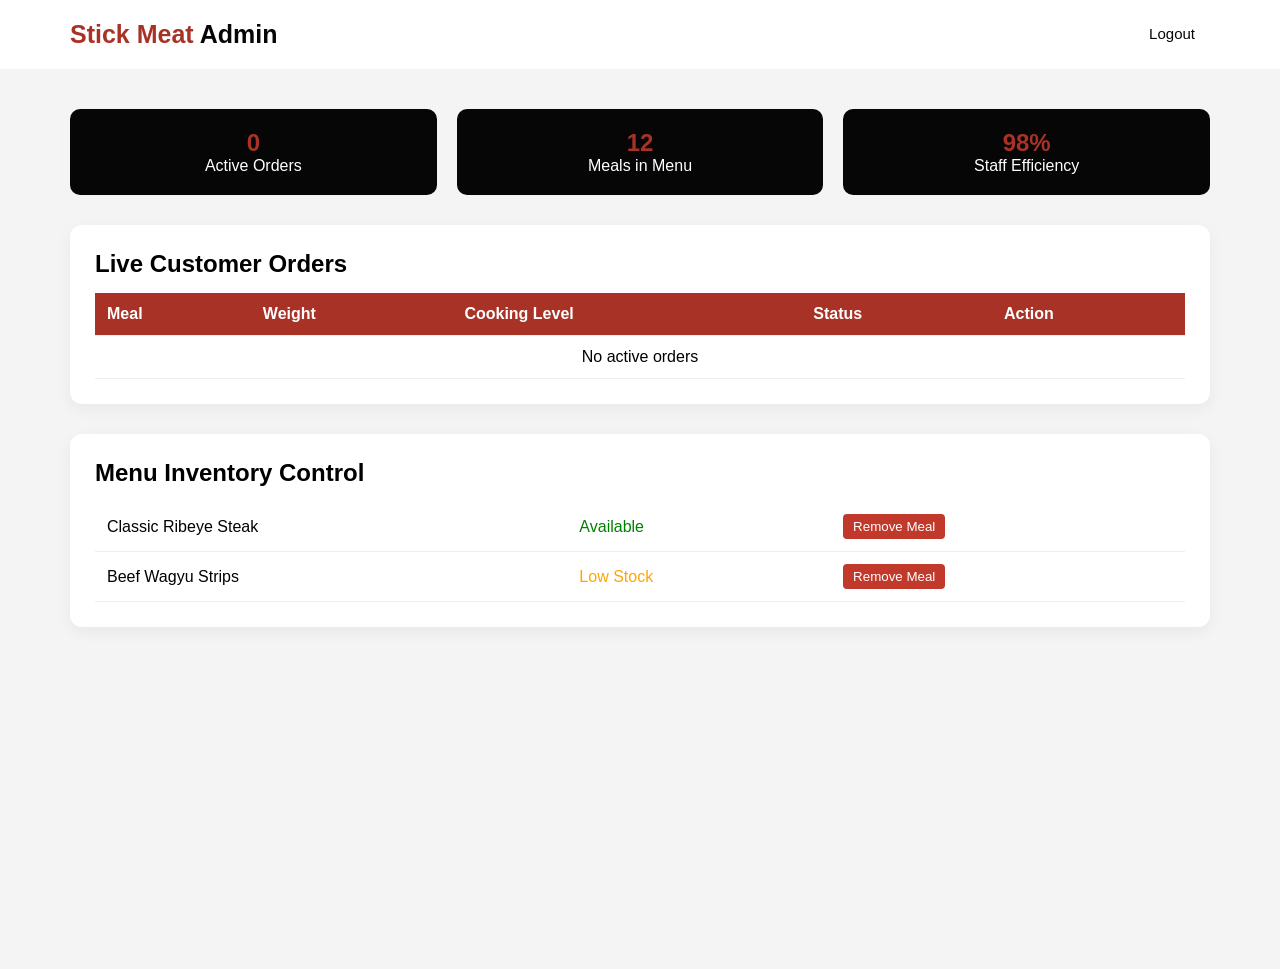
==== admin-dashboard.html @ 92253067 "Add files via upload" ====
<!DOCTYPE html>
<html lang="en">

<head>
    <meta charset="UTF-8">
    <meta name="viewport" content="width=device-width, initial-scale=1.0">
    <title>Admin Dashboard - Stick Meat</title>
    <link rel="shortcut icon" href="images/about-steak-modified.png">
    <link rel="stylesheet" href="project.css">
    <link rel="stylesheet" href="admin-dashboard.css">
</head>

<body>
    <header>
        <div class="container">
            <div class="col-div-6">
                <p class="logo"><span>Stick Meat </span>Admin</p>
            </div>
            <div class="col-div-6">
                <ul class="nav">
                    <li><a href="index.html">Logout</a></li>
                </ul>
            </div>
            <div class="clearfix"></div>
        </div>
    </header>

    <div class="admin-wrapper">
        <div class="container">
            <div class="stats-grid">
                <div class="stat-item">
                    <h3 id="orderCount">0</h3>
                    <p>Active Orders</p>
                </div>
                <div class="stat-item">
                    <h3>12</h3>
                    <p>Meals in Menu</p>
                </div>
                <div class="stat-item">
                    <h3>98%</h3>
                    <p>Staff Efficiency</p>
                </div>
            </div>

            <div class="admin-card">
                <h2>Live Customer Orders</h2>
                <table id="ordersTable">
                    <thead>
                        <tr>
                            <th>Meal</th>
                            <th>Weight</th>
                            <th>Cooking Level</th>
                            <th>Status</th>
                            <th>Action</th>
                        </tr>
                    </thead>
                    <tbody id="adminOrderList">
                    </tbody>
                </table>
            </div>

            <div class="admin-card">
                <h2>Menu Inventory Control</h2>
                <table id="menuTable">
                    <tr>
                        <td>Classic Ribeye Steak</td>
                        <td><span style="color: green;">Available</span></td>
                        <td><button class="status-btn btn-delete" onclick="removeMeal(this)">Remove Meal</button></td>
                    </tr>
                    <tr>
                        <td>Beef Wagyu Strips</td>
                        <td><span style="color: orange;">Low Stock</span></td>
                        <td><button class="status-btn btn-delete" onclick="removeMeal(this)">Remove Meal</button></td>
                    </tr>
                </table>
            </div>
        </div>
    </div>

    <script>

        function loadOrders() {
            const order = JSON.parse(localStorage.getItem('activeOrder')); 
            const tableBody = document.getElementById('adminOrderList');
            const countDisplay = document.getElementById('orderCount');

            if (order) {
                countDisplay.innerText = "1";
                tableBody.innerHTML = `
                    <tr>
                        <td>${order.meat}</td>
                        <td>${order.weight}g</td>
                        <td>${order.level}</td>
                        <td><strong id="currentStatus" style="color: #a93226;">${order.status}</strong></td>
                        <td>
                            <button class="status-btn btn-cook" onclick="updateStatus('Cooking')">Start Cooking</button>
                            <button class="status-btn btn-ready" onclick="updateStatus('Ready')">Set Ready</button>
                            <button class="status-btn btn-delete" onclick="deleteOrder()">X</button>
                        </td>
                    </tr>
                `;
            } else {
                tableBody.innerHTML = "<tr><td colspan='5' style='text-align:center;'>No active orders</td></tr>";
                countDisplay.innerText = "0";
            }
        }


        function updateStatus(newStatus) {
            let order = JSON.parse(localStorage.getItem('activeOrder'));
            if (order) {
                order.status = newStatus;
                localStorage.setItem('activeOrder', JSON.stringify(order)); 
                loadOrders(); 
            }
        }


        function deleteOrder() {
            if (confirm("Are you sure you want to clear this order?")) {
                localStorage.removeItem('activeOrder');
                loadOrders();
            }
        }

        function removeMeal(btn) {
            if (confirm("Delete this meal from menu?")) {
                var row = btn.parentNode.parentNode;
                row.parentNode.removeChild(row);
            }
        }

        setInterval(loadOrders, 1000);
        window.onload = loadOrders;
    </script>
</body>

</html>
---- project.css ----
* {
    box-sizing: border-box;
    margin: 0;
    padding: 0;
    font-family: sans-serif;
}

html {
    scroll-behavior: smooth;
}

.container {
    width: 1140px;
    max-width: 95%;
    margin: 0 auto;
}

.clearfix {
    clear: both;
}

/* Header */
header {
    padding: 20px 0;
}

.col-div-6 {
    width: 50%;
    float: left;
}

.logo {
    font-weight: bold;
    font-size: 25px;
    color: #060606;
}

.logo span {
    color: #a93226;
}

.nav {
    display: flex;
    justify-content: flex-end;
    overflow: hidden;
    gap: 10px;
}

.nav li {
    display: flex;
    justify-content: flex-end;
    padding: 5px 15px;
}

.nav li a {
    text-decoration: none;
    color: #060606;
    font-size: 15px;
}

.signin-btn {
    padding: 8px 20px;
    background: #a93226;
    color: white;
    border: none;
    border-radius: 30px;
}

/* Hero Section */
.hero {
    padding: 100px 0;
    background: #ffffff;
}

.hero-content {
    width: 50%;
    float: left;
    padding-right: 30px;
}

.hero-content h1 {
    font-size: 50px;
    margin-bottom: 20px;
}

.highlight {
    color: #a93226;
}

.hero-content p {
    font-size: 18px;
    color: #555;
    line-height: 1.6;
    margin-bottom: 30px;
}

.btn-main {
    background: #a93226;
    color: white;
    padding: 15px 30px;
    text-decoration: none;
    border-radius: 5px;
    display: inline-block;
    margin-right: 10px;
}

.btn-main:hover {
    background: #060606;
}

.btn-outline {
    border: 2px solid #060606;
    color: #060606;
    padding: 13px 30px;
    text-decoration: none;
    border-radius: 5px;
    display: inline-block;
}

.hero-image {
    width: 50%;
    float: right;
}

.hero-image img {
    width: 100%;
    border-radius: 20px;
    box-shadow: 15px 15px 0 #a93226;
}

/* Meals Section */
.meals-section {
    padding: 80px 0;
    background: #fdfdfd;
}

.section-title {
    text-align: center;
    font-size: 35px;
    margin-bottom: 10px;
    color: #060606;
}

.section-subtitle {
    text-align: center;
    color: #777;
    margin-bottom: 50px;
}

.meals-grid {
    display: block;
}

.meal-card {
    width: 350px;
    float: left;
    margin: 10px;
    background: #fff;
    border-radius: 15px;
    overflow: hidden;
    box-shadow: 0 10px 20px rgba(0, 0, 0, 0.05);
    transition: 0.3s;
}

.meal-card:hover {
    transform: translateY(-15px);
}

.meal-img {
    position: relative;
    height: 250px;
}

.meal-img img {
    width: 100%;
    height: 100%;
    object-fit: cover;
}

.tag {
    position: absolute;
    top: 15px;
    left: 15px;
    background: #a93226;
    color: white;
    padding: 5px 12px;
    border-radius: 20px;
    font-size: 12px;
    font-weight: bold;
}

.meal-info {
    padding: 25px;
}

.meal-info p {
    margin-bottom: 30px;
    color: #555;
    min-height: 40px;
}

.order-btn {
    width: 100%;
    padding: 10px;
    background: #060606;
    color: white;
    border: none;
    border-radius: 5px;
    cursor: pointer;
}

.order-btn:hover {
    background: #a93226;
}

/* Modal */
.modal {
    display: none;
    position: fixed;
    z-index: 1000;
    left: 0;
    top: 0;
    width: 100%;
    height: 100%;
    background: rgba(0, 0, 0, 0.7);
    overflow: auto;
}

.modal-content {
    background: white;
    margin: 5% auto;
    padding: 30px;
    width: 50%;
    border-radius: 15px;
    position: relative;
    animation: slideDown 0.4s;
}


.close-btn {
    position: absolute;
    right: 20px;
    top: 10px;
    font-size: 30px;
    cursor: pointer;
}

.form-group {
    margin-bottom: 15px;
}

.form-group label {
    display: block;
    margin-bottom: 5px;
    font-weight: bold;
}

.form-group input,
.form-group select,
.form-group textarea {
    width: 100%;
    padding: 10px;
    border: 1px solid #ddd;
    border-radius: 5px;
}

.col-50 {
    width: 48%;
    float: left;
    margin-right: 10px;
}

.dine-in-details {
    background: #fff5f5;
    padding: 15px;
    border-radius: 10px;
    margin-top: 15px;
    border: 1px dashed #a93226;
}

.submit-order-btn {
    width: 100%;
    padding: 15px;
    background: #a93226;
    color: white;
    border: none;
    border-radius: 8px;
    font-weight: bold;
    cursor: pointer;
    transition: 0.3s;
}

.submit-order-btn:hover {
    background: #060606;
}

/* About  */
.about-section {
    padding: 100px 0;
    background: #ffffff;
    margin-bottom: 80px;
}

.about-img img {
    width: 90%;
    border-radius: 20px;
    box-shadow: -15px 15px 0 #060606;
}

.about-content {
    padding-left: 40px;
}

.about-content h2 span {
    color: #a93226;
}

.about-features {
    margin: 30px 0;
}

.feature {
    width: 30%;
    float: left;
    text-align: center;
    background: #f9f9f9;
    padding: 15px;
    margin-right: 3%;
    border-radius: 10px;
    border-bottom: 3px solid #a93226;
}

.feature h3 {
    color: #a93226;
    font-size: 24px;
}

/* Contact Section */
.contact-modern {
    background: url('images/32.png');
    background-size: cover;
    background-position: center;
    background-attachment: fixed;
    position: relative;
}

.contact-overlay {
    background: rgba(0, 0, 0, 0.8);
    padding: 100px 0;
}

.contact-grid {
    display: flex;
    justify-content: space-between;
    align-items: stretch;
    margin-top: 40px;
}

.contact-info-cards {
    width: 35%;
    display: flex;
    flex-direction: column;
    justify-content: center;
}

.info-card-glass {
    background: rgba(255, 255, 255, 0.1);
    backdrop-filter: blur(10px);
    padding: 30px;
    margin-bottom: 20px;
    border-radius: 15px;
    border-left: 5px solid #a93226;
    color: white;
    transition: 0.3s;
}

.info-card-glass:hover {
    background: rgba(255, 255, 255, 0.2);
    transform: scale(1.02);
}

.info-card-glass h3 {
    color: #a93226;
    margin: 10px 0;
}

.contact-form-container {
    width: 55%;
    background: white;
    padding: 40px;
    border-radius: 20px;
    box-shadow: 0 15px 35px rgba(0, 0, 0, 0.5);
}

/*  footer */
.main-footer {
    background: #0a0a0a;
    color: #fff;
    padding: 60px 0 20px 0;
    border-top: 3px solid #a93226;
}

.footer-grid {
    display: flex;
    justify-content: space-between;
    flex-wrap: wrap;
    margin-bottom: 40px;
}

.footer-col {
    width: 30%;
}

.footer-desc {
    color: #999;
    font-size: 14px;
    line-height: 1.8;
    margin-top: 20px;
}

.footer-col h4 {
    color: #a93226;
    font-size: 18px;
    margin-bottom: 25px;
    position: relative;
}

.footer-links {
    overflow: hidden;
}

.footer-links li {
    margin-bottom: 12px;
    color: #999;
    font-size: 14px;
}

.footer-links li a {
    color: #999;
    text-decoration: none;
    transition: 0.3s;
}

.footer-links li a:hover {
    color: #a93226;
    padding-left: 5px;
}

.footer-bottom {
    text-align: center;
    border-top: 1px solid #222;
    padding-top: 20px;
    font-size: 13px;
    color: #666;
}

.tab-btn {
    border: none;
    background: none;
    font-weight: bold;
    color: #888;
}

.tab-btn.active {
    color: #a93226;
    border-bottom: 2px solid #a93226;
}

#authModal .form-group {
    margin-bottom: 15px;
}

#authModal input {
    width: 100%;
    padding: 10px;
    border: 1px solid #ddd;
    border-radius: 5px;
}

.tab-btn {
    border: none;
    background: none;
    font-weight: bold;
    color: #888;
    transition: 0.3s;
}

.tab-btn.active {
    color: #a93226;
    border-bottom: 2px solid #a93226;
}

#authModal .form-group {
    margin-bottom: 15px;
}

#authModal input {
    width: 100%;
    padding: 10px;
    border: 1px solid #ddd;
    border-radius: 5px;
}

#authModal .modal-content {
    box-shadow: 0 0 20px rgba(0, 0, 0, 0.2);
}
---- admin-dashboard.css ----
.admin-wrapper {
    padding: 40px 0;
    background: #f4f4f4;
    min-height: 100vh;
}

.admin-card {
    background: white;
    padding: 25px;
    border-radius: 12px;
    box-shadow: 0 5px 15px rgba(0, 0, 0, 0.05);
    margin-bottom: 30px;
}

table {
    width: 100%;
    border-collapse: collapse;
    margin-top: 15px;
}

th,
td {
    padding: 12px;
    text-align: left;
    border-bottom: 1px solid #eee;
}

th {
    background: #a93226;
    color: white;
}

.status-btn {
    padding: 5px 10px;
    border: none;
    border-radius: 4px;
    cursor: pointer;
    color: white;
    margin-right: 5px;
}

.btn-cook {
    background: #f39c12;
}

.btn-ready {
    background: #27ae60;
}

.btn-delete {
    background: #c0392b;
    cursor: pointer;
}

.stats-grid {
    display: flex;
    gap: 20px;
    margin-bottom: 30px;
}

.stat-item {
    flex: 1;
    background: #060606;
    color: white;
    padding: 20px;
    border-radius: 10px;
    text-align: center;
}

.stat-item h3 {
    color: #a93226;
    font-size: 24px;
}
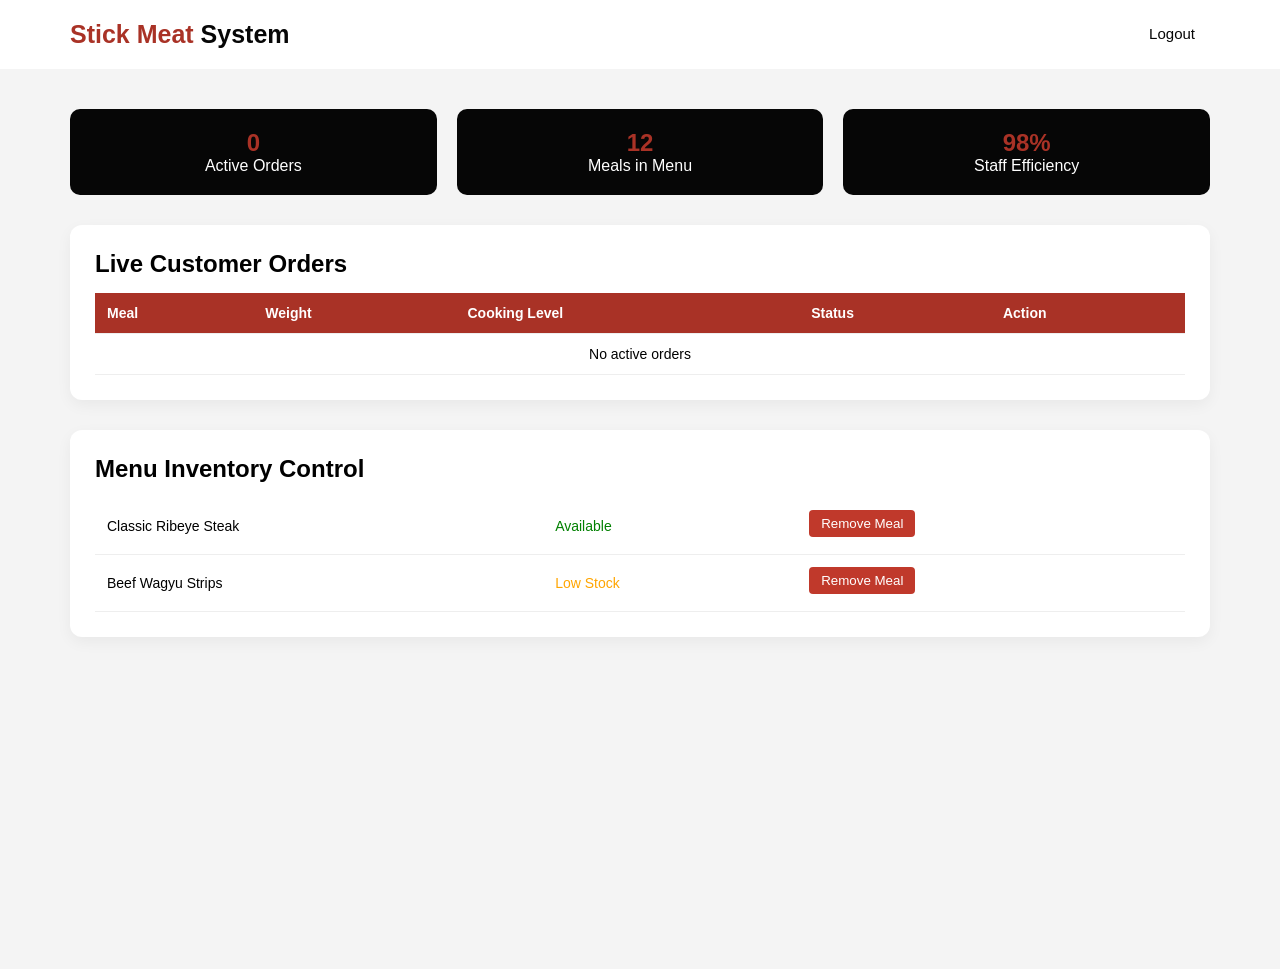
==== commit 79ffc027: "admin-dashboard.html" ====
--- a/admin-dashboard.html
+++ b/admin-dashboard.html
@@ -14,7 +14,9 @@
     <header>
         <div class="container">
             <div class="col-div-6">
-                <p class="logo"><span>Stick Meat </span>Admin</p>
+                <a href="index.html" style="text-decoration: none;">
+                    <p class="logo"><span>Stick Meat </span>System</p>
+                </a>
             </div>
             <div class="col-div-6">
                 <ul class="nav">
@@ -80,7 +82,7 @@
     <script>
 
         function loadOrders() {
-            const order = JSON.parse(localStorage.getItem('activeOrder')); 
+            const order = JSON.parse(localStorage.getItem('activeOrder'));
             const tableBody = document.getElementById('adminOrderList');
             const countDisplay = document.getElementById('orderCount');
 
@@ -110,8 +112,8 @@
             let order = JSON.parse(localStorage.getItem('activeOrder'));
             if (order) {
                 order.status = newStatus;
-                localStorage.setItem('activeOrder', JSON.stringify(order)); 
-                loadOrders(); 
+                localStorage.setItem('activeOrder', JSON.stringify(order));
+                loadOrders();
             }
         }
 
@@ -135,4 +137,4 @@
     </script>
 </body>
 
-</html>+</html>
--- a/admin-dashboard.css
+++ b/admin-dashboard.css
@@ -71,3 +71,101 @@
     color: #a93226;
     font-size: 24px;
 }
+.admin-wrapper {
+    padding: 40px 20px; 
+    background: #f4f4f4;
+    min-height: 100vh;
+}
+
+.admin-card {
+    background: white;
+    padding: 25px;
+    border-radius: 12px;
+    box-shadow: 0 5px 15px rgba(0, 0, 0, 0.05);
+    margin-bottom: 30px;
+    overflow-x: auto; 
+}
+
+table {
+    width: 100%;
+    border-collapse: collapse;
+    margin-top: 15px;
+    min-width: 600px; 
+}
+
+th,
+td {
+    padding: 12px;
+    text-align: left;
+    border-bottom: 1px solid #eee;
+    font-size: 14px;
+}
+
+th {
+    background: #a93226;
+    color: white;
+}
+
+.status-btn {
+    padding: 6px 12px;
+    border: none;
+    border-radius: 4px;
+    cursor: pointer;
+    color: white;
+    margin-right: 5px;
+    margin-bottom: 5px; 
+    display: inline-block;
+}
+
+.btn-cook {
+    background: #f39c12;
+}
+
+.btn-ready {
+    background: #27ae60;
+}
+
+.btn-delete {
+    background: #c0392b;
+    cursor: pointer;
+}
+
+.stats-grid {
+    display: flex;
+    gap: 20px;
+    margin-bottom: 30px;
+    flex-wrap: wrap;
+}
+
+.stat-item {
+    flex: 1;
+    min-width: 200px; 
+    background: #060606;
+    color: white;
+    padding: 20px;
+    border-radius: 10px;
+    text-align: center;
+}
+
+.stat-item h3 {
+    color: #a93226;
+    font-size: 24px;
+}
+
+@media (max-width: 768px) {
+    .admin-wrapper {
+        padding: 20px 10px; 
+    }
+
+    .admin-card {
+        padding: 15px; 
+    }
+
+    .stats-grid {
+        gap: 15px;
+    }
+
+    .stat-item {
+        flex: 100%; 
+    }
+}
